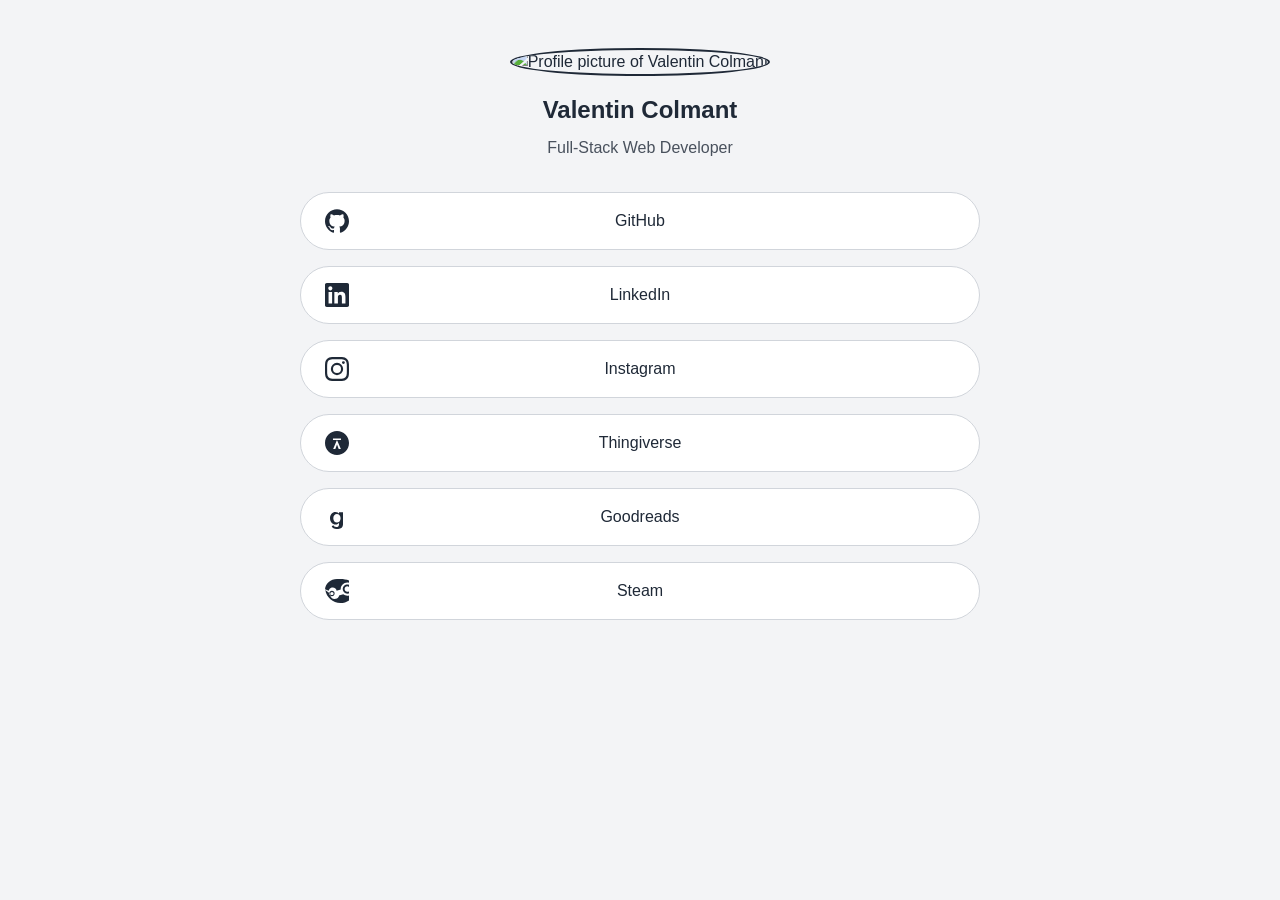
==== index.html @ fad2c056 "Refactor personal website into a modern, high-performance Linktree clone - Removed legacy dependenci" ====
<!DOCTYPE html>
<html lang="en">
<head>
  <meta charset="UTF-8">
  <meta name="viewport" content="width=device-width, initial-scale=1.0">
  <meta name="description" content="Valentin Colmant - Full-Stack Web Developer Links">
  <title>Valentin Colmant</title>
  <link rel="stylesheet" href="style.css">
</head>
<body>
  <main>
    <header>
      <img src="assets/images/profile.jpg" alt="Profile picture of Valentin Colmant" class="profile-img">
      <h1>Valentin Colmant</h1>
      <h2>Full-Stack Web Developer</h2>
    </header>
    <nav aria-label="My links">
      <ul>
        <li>
          <a href="https://github.com/valcol" target="_blank" rel="noopener noreferrer" class="link-item">
            <svg class="icon" viewBox="0 0 24 24" xmlns="http://www.w3.org/2000/svg"><path d="M12 .297c-6.63 0-12 5.373-12 12 0 5.303 3.438 9.8 8.205 11.385.6.113.82-.258.82-.577 0-.285-.01-1.04-.015-2.04-3.338.724-4.042-1.61-4.042-1.61C4.422 18.07 3.633 17.7 3.633 17.7c-1.087-.744.084-.729.084-.729 1.205.084 1.838 1.236 1.838 1.236 1.07 1.835 2.809 1.305 3.495.998.108-.776.417-1.305.76-1.605-2.665-.3-5.466-1.332-5.466-5.93 0-1.31.465-2.38 1.235-3.22-.135-.303-.54-1.523.105-3.176 0 0 1.005-.322 3.3 1.23.96-.267 1.98-.399 3-.405 1.02.006 2.04.138 3 .405 2.28-1.552 3.285-1.23 3.285-1.23.645 1.653.24 2.873.12 3.176.765.84 1.23 1.91 1.23 3.22 0 4.61-2.805 5.625-5.475 5.92.42.36.81 1.096.81 2.22 0 1.606-.015 2.896-.015 3.286 0 .315.21.69.825.57C20.565 22.092 24 17.592 24 12.297c0-6.627-5.373-12-12-12"/></svg>
            GitHub
          </a>
        </li>
        <li>
          <a href="https://www.linkedin.com/in/valentincolmant" target="_blank" rel="noopener noreferrer" class="link-item">
            <svg class="icon" viewBox="0 0 24 24" xmlns="http://www.w3.org/2000/svg"><path d="M20.447 20.452h-3.554v-5.569c0-1.328-.027-3.037-1.852-3.037-1.853 0-2.136 1.445-2.136 2.939v5.667H9.351V9h3.414v1.561h.046c.477-.9 1.637-1.85 3.37-1.85 3.601 0 4.267 2.37 4.267 5.455v6.286zM5.337 7.433c-1.144 0-2.063-.926-2.063-2.065 0-1.138.92-2.063 2.063-2.063 1.14 0 2.064.925 2.064 2.063 0 1.139-.925 2.065-2.064 2.065zm1.782 13.019H3.555V9h3.564v11.452zM22.225 0H1.771C.792 0 0 .774 0 1.729v20.542C0 23.227.792 24 1.771 24h20.451C23.2 24 24 23.227 24 22.271V1.729C24 .774 23.2 0 22.222 0h.003z"/></svg>
            LinkedIn
          </a>
        </li>
        <li>
          <a href="https://www.instagram.com/valcolnc/" target="_blank" rel="noopener noreferrer" class="link-item">
            <svg class="icon" viewBox="0 0 24 24" xmlns="http://www.w3.org/2000/svg"><path d="M12 2.163c3.204 0 3.584.012 4.85.07 3.252.148 4.771 1.691 4.919 4.919.058 1.265.069 1.645.069 4.849 0 3.205-.012 3.584-.069 4.849-.149 3.225-1.664 4.771-4.919 4.919-1.266.058-1.644.07-4.85.07-3.204 0-3.584-.012-4.849-.07-3.26-.149-4.771-1.699-4.919-4.92-.058-1.265-.07-1.644-.07-4.849 0-3.204.013-3.583.07-4.849.149-3.227 1.664-4.771 4.919-4.919 1.266-.057 1.645-.069 4.849-.069zM12 0C8.741 0 8.333.014 7.053.072 2.695.272.273 2.69.073 7.052.014 8.333 0 8.741 0 12c0 3.259.014 3.668.072 4.948.2 4.358 2.618 6.78 6.98 6.98C8.333 23.986 8.741 24 12 24c3.259 0 3.668-.014 4.948-.072 4.354-.2 6.782-2.618 6.979-6.98.059-1.28.073-1.689.073-4.948 0-3.259-.014-3.667-.072-4.947-.196-4.354-2.617-6.78-6.979-6.98C15.668.014 15.259 0 12 0zm0 5.838a6.162 6.162 0 100 12.324 6.162 6.162 0 000-12.324zM12 16a4 4 0 110-8 4 4 0 010 8zm6.406-11.845a1.44 1.44 0 100 2.881 1.44 1.44 0 000-2.881z"/></svg>
            Instagram
          </a>
        </li>
        <li>
          <a href="https://www.thingiverse.com/valcol/designs" target="_blank" rel="noopener noreferrer" class="link-item">
            <svg class="icon" viewBox="0 0 24 24" xmlns="http://www.w3.org/2000/svg"><path d="M12 0C5.373 0 0 5.373 0 12s5.373 12 12 12 12-5.373 12-12S18.627 0 12 0zm3.87 18h-2.18l-1.65-4.5h-.04l-1.65 4.5H8.17l3.8-9h-4V7.5h8v1.5h-4l3.9 9z"/></svg>
            Thingiverse
          </a>
        </li>
        <li>
          <a href="https://www.goodreads.com/valcol" target="_blank" rel="noopener noreferrer" class="link-item">
            <svg class="icon" viewBox="0 0 24 24" xmlns="http://www.w3.org/2000/svg"><path d="M11.4 24c-2.3 0-4-1-4.7-2.7l1.7-1c.4 1 1.3 1.7 2.8 1.7 1.8 0 2.8-1 2.8-2.6V18h-.1c-.5.8-1.7 1.6-3.4 1.6-3 0-5.5-2.6-5.5-6.3 0-3.6 2.4-6.3 5.4-6.3 1.8 0 3 .8 3.5 1.6h.1V7.3h4v12.3c0 2.8-1.9 4.4-4.8 4.4zm.5-15.1c-2 0-3.6 1.6-3.6 4.3 0 2.8 1.6 4.3 3.6 4.3 2.1 0 3.7-1.6 3.7-4.3 0-2.7-1.6-4.3-3.7-4.3z"/></svg>
            Goodreads
          </a>
        </li>
        <li>
          <a href="http://steamcommunity.com/id/valcol" target="_blank" rel="noopener noreferrer" class="link-item">
            <svg class="icon" viewBox="0 0 24 24" xmlns="http://www.w3.org/2000/svg"><path d="M11.979 0C5.673 0 .411 4.333.014 10.336l3.667 1.533c.18-.752.533-1.427 1.036-1.996 1.487-1.68 4.02-1.84 5.714-.367.65.568 1.058 1.34 1.186 2.16l4.08-1.2v-.41c0-3.666 2.972-6.638 6.638-6.638 3.666 0 6.638 2.972 6.638 6.638 0 3.666-2.972 6.638-6.638 6.638-1.547 0-2.968-.53-4.085-1.417l-4.225 1.24c-.033.43-.162.836-.367 1.203-.787 1.417-2.336 2.277-3.992 2.277-2.484 0-4.502-2.018-4.502-4.502 0-.256.027-.51.077-.757L.31 10.998C1.517 18.36 7.82 24 15.424 24c8.468 0 15.333-6.865 15.333-15.333C30.757 3.87 23.892 0 15.424 0zM22.33 5.485c2.53 0 4.582 2.052 4.582 4.582 0 2.53-2.052 4.582-4.582 4.582-2.53 0-4.582-2.052-4.582-4.582 0-2.53 2.052-4.582 4.582-4.582zm0 1.846c-1.512 0-2.736 1.224-2.736 2.736 0 1.512 1.224 2.736 2.736 2.736 1.512 0 2.736-1.224 2.736-2.736 0-1.512-1.224-2.736-2.736-2.736zM6.966 11.834c1.47 0 2.662 1.192 2.662 2.662 0 1.47-1.192 2.662-2.662 2.662-1.47 0-2.662-1.192-2.662-2.662 0-1.47 1.192-2.662 2.662-2.662zm0 1.054c-.887 0-1.608.72-1.608 1.608 0 .887.72 1.608 1.608 1.608.887 0 1.608-.72 1.608-1.608 0-.887-.72-1.608-1.608-1.608z"/></svg>
            Steam
          </a>
        </li>
      </ul>
    </nav>
  </main>
</body>
</html>
---- style.css ----
:root {
  /* Colors */
  --bg-color: #f3f4f6;
  --text-color: #1f2937;
  --link-bg: #ffffff;
  --link-text: #1f2937;
  --link-hover-bg: #e5e7eb;
  --link-border: #d1d5db;
  --link-hover-border: #9ca3af;

  /* Layout */
  --max-width: 680px;
  --border-radius: 9999px; /* Pill shape */

  /* Typography */
  --font-family: -apple-system, BlinkMacSystemFont, "Segoe UI", Roboto, Helvetica, Arial, sans-serif;
  --font-size-base: 16px;
}

@media (prefers-color-scheme: dark) {
  :root {
    --bg-color: #111827;
    --text-color: #f9fafb;
    --link-bg: #1f2937;
    --link-text: #f9fafb;
    --link-hover-bg: #374151;
    --link-border: #374151;
    --link-hover-border: #4b5563;
  }
}

* {
  box-sizing: border-box;
  margin: 0;
  padding: 0;
}

body {
  font-family: var(--font-family);
  background-color: var(--bg-color);
  color: var(--text-color);
  line-height: 1.5;
  font-size: var(--font-size-base);
  min-height: 100vh;
  display: flex;
  flex-direction: column;
  align-items: center;
  padding: 3rem 1.5rem;
}

main {
  width: 100%;
  max-width: var(--max-width);
  display: flex;
  flex-direction: column;
  align-items: center;
}

header {
  text-align: center;
  margin-bottom: 2rem;
}

.profile-img {
  width: 96px;
  height: 96px;
  border-radius: 50%;
  object-fit: cover;
  margin-bottom: 1rem;
  border: 2px solid var(--text-color);
}

h1 {
  font-size: 1.5rem;
  font-weight: 700;
  margin-bottom: 0.5rem;
}

h2 {
  font-size: 1rem;
  font-weight: 400;
  opacity: 0.8;
}

nav {
  width: 100%;
}

ul {
  list-style: none;
  width: 100%;
  display: flex;
  flex-direction: column;
  gap: 1rem;
}

.link-item {
  display: flex;
  align-items: center;
  justify-content: center;
  width: 100%;
  padding: 1rem;
  background-color: var(--link-bg);
  color: var(--link-text);
  text-decoration: none;
  border-radius: var(--border-radius);
  border: 1px solid var(--link-border);
  transition: all 0.2s ease-in-out;
  font-weight: 500;
  position: relative;
}

.link-item:hover, .link-item:focus {
  background-color: var(--link-hover-bg);
  border-color: var(--link-hover-border);
  transform: scale(1.02);
  outline: none;
}

.link-item:focus-visible {
  outline: 2px solid var(--text-color);
  outline-offset: 2px;
}

.icon {
  position: absolute;
  left: 1.5rem;
  width: 24px;
  height: 24px;
  fill: currentColor;
}
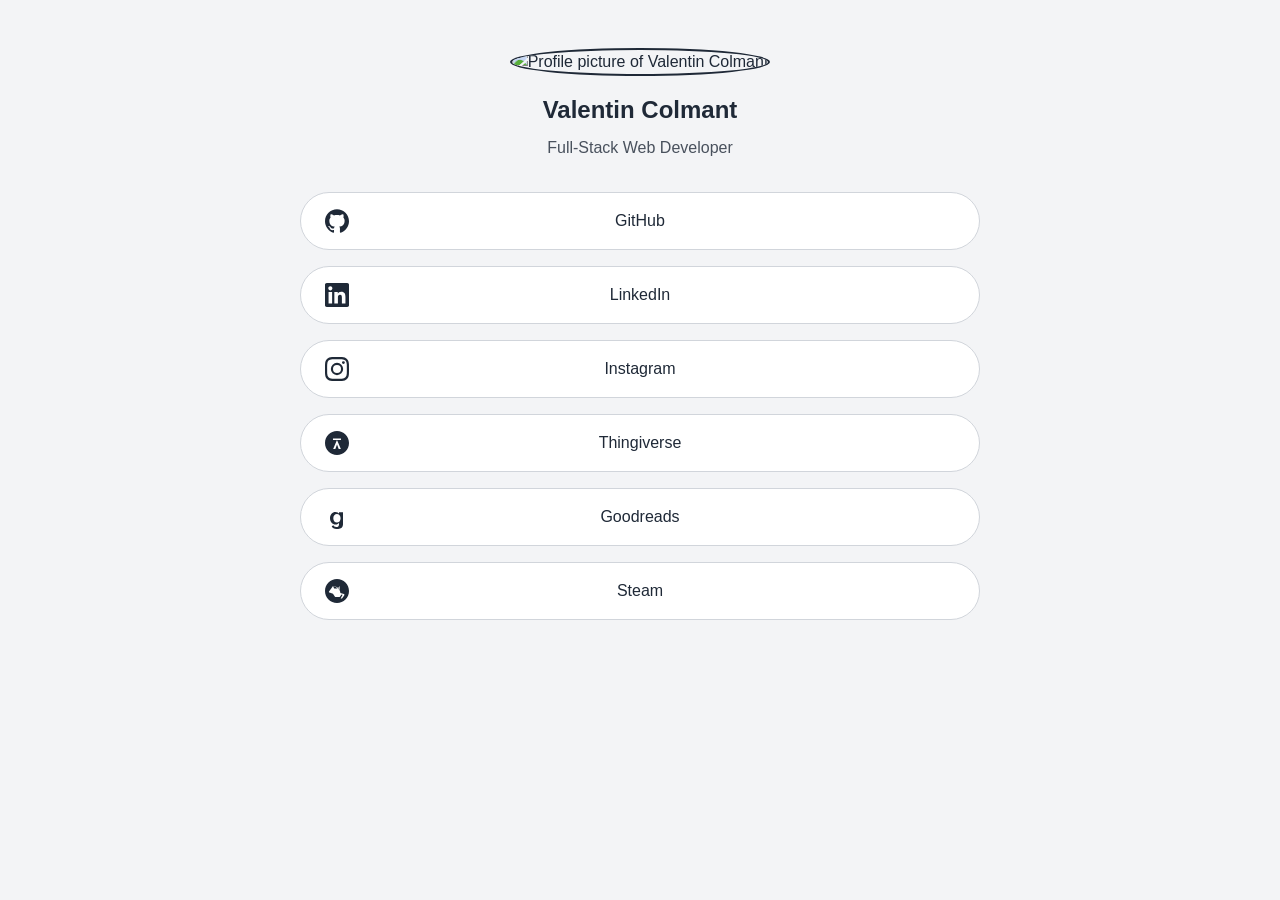
==== commit 1c755623: "Fix Steam icon on index.html - Replaced the weird-looking Steam SVG icon with the correct standard l" ====
--- a/index.html
+++ b/index.html
@@ -48,7 +48,7 @@
         </li>
         <li>
           <a href="http://steamcommunity.com/id/valcol" target="_blank" rel="noopener noreferrer" class="link-item">
-            <svg class="icon" viewBox="0 0 24 24" xmlns="http://www.w3.org/2000/svg"><path d="M11.979 0C5.673 0 .411 4.333.014 10.336l3.667 1.533c.18-.752.533-1.427 1.036-1.996 1.487-1.68 4.02-1.84 5.714-.367.65.568 1.058 1.34 1.186 2.16l4.08-1.2v-.41c0-3.666 2.972-6.638 6.638-6.638 3.666 0 6.638 2.972 6.638 6.638 0 3.666-2.972 6.638-6.638 6.638-1.547 0-2.968-.53-4.085-1.417l-4.225 1.24c-.033.43-.162.836-.367 1.203-.787 1.417-2.336 2.277-3.992 2.277-2.484 0-4.502-2.018-4.502-4.502 0-.256.027-.51.077-.757L.31 10.998C1.517 18.36 7.82 24 15.424 24c8.468 0 15.333-6.865 15.333-15.333C30.757 3.87 23.892 0 15.424 0zM22.33 5.485c2.53 0 4.582 2.052 4.582 4.582 0 2.53-2.052 4.582-4.582 4.582-2.53 0-4.582-2.052-4.582-4.582 0-2.53 2.052-4.582 4.582-4.582zm0 1.846c-1.512 0-2.736 1.224-2.736 2.736 0 1.512 1.224 2.736 2.736 2.736 1.512 0 2.736-1.224 2.736-2.736 0-1.512-1.224-2.736-2.736-2.736zM6.966 11.834c1.47 0 2.662 1.192 2.662 2.662 0 1.47-1.192 2.662-2.662 2.662-1.47 0-2.662-1.192-2.662-2.662 0-1.47 1.192-2.662 2.662-2.662zm0 1.054c-.887 0-1.608.72-1.608 1.608 0 .887.72 1.608 1.608 1.608.887 0 1.608-.72 1.608-1.608 0-.887-.72-1.608-1.608-1.608z"/></svg>
+            <svg class="icon" viewBox="0 0 24 24" xmlns="http://www.w3.org/2000/svg"><path d="M12 0C5.373 0 0 5.373 0 12s5.373 12 12 12 12-5.373 12-12S18.627 0 12 0zm5.632 15.658c-.378-.052-.746-.145-1.102-.275l-1.624 2.336c-.16.23-.42.366-.697.366H10.74c-.302 0-.583-.15-.75-.4l-2.022-3.024-3.55-1.042c-.22-.065-.4-.216-.48-.426-.08-.21-.05-.446.08-.63l3.65-5.11c.174-.243.46-.38.762-.366 1.83.084 3.513.882 4.792 2.164 1.285 1.284 2.08 2.973 2.158 4.81l3.528 1.036c.218.064.398.214.478.423.08.21.052.445-.078.63l-2.124 2.976c-.23.32-.614.502-1.01.488-.18-.008-.36-.035-.536-.084zm-3.04-4.88c-.89-.89-2.095-1.392-3.354-1.392-.562 0-1.116.1-1.64.296l-1.636-2.29c.143-.024.288-.036.435-.036.87 0 1.705.244 2.44.712.705.45 1.275 1.082 1.666 1.85l2.09-2.927z"/></svg>
             Steam
           </a>
         </li>
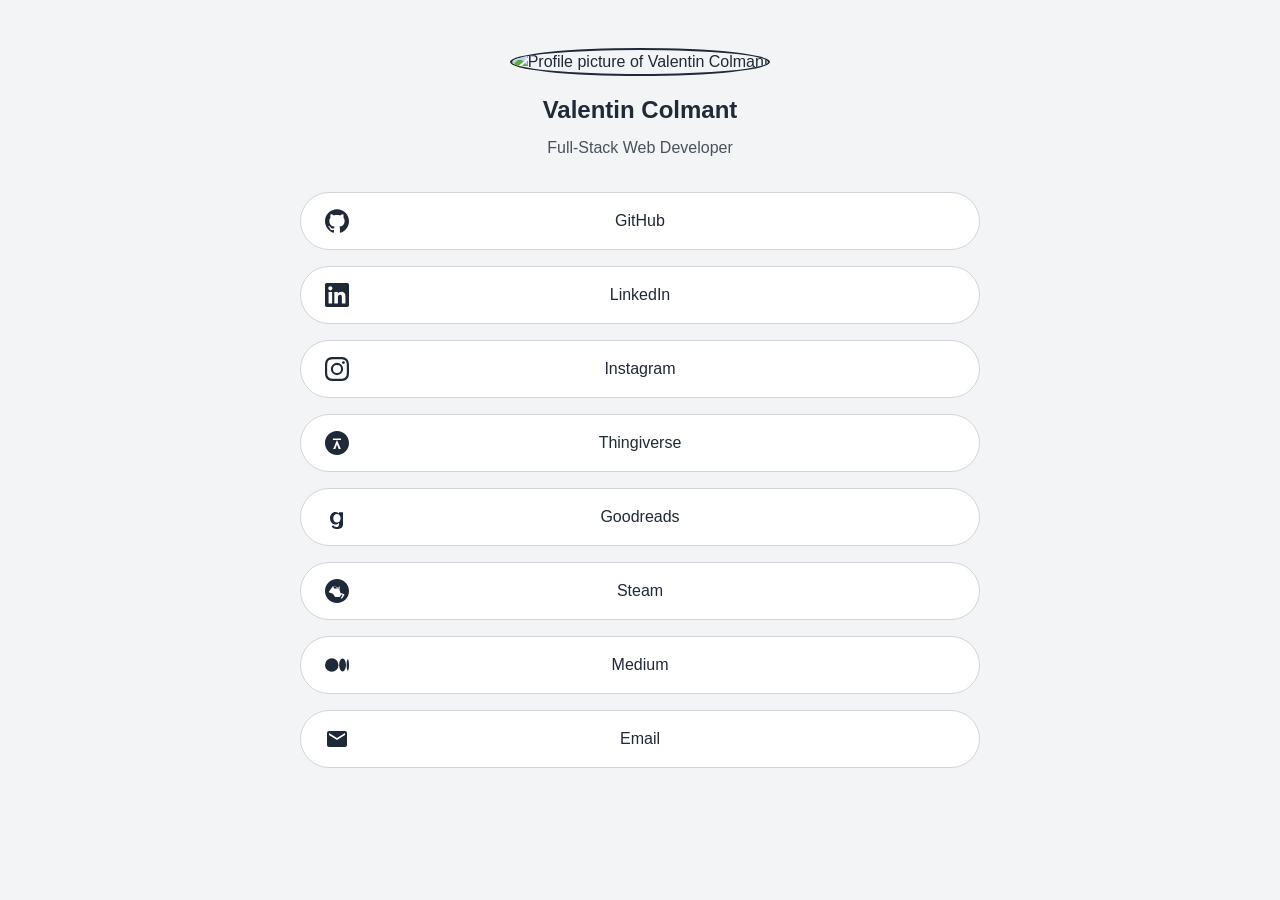
==== commit 1977937a: "Add medium and email links - Added links for Medium profile and Email contact as per PR feedback.  C" ====
--- a/index.html
+++ b/index.html
@@ -52,6 +52,18 @@
             Steam
           </a>
         </li>
+        <li>
+          <a href="https://medium.com/@valcol" target="_blank" rel="noopener noreferrer" class="link-item">
+            <svg class="icon" viewBox="0 0 24 24" xmlns="http://www.w3.org/2000/svg"><path d="M13.54 12a6.8 6.8 0 01-6.77 6.82A6.8 6.8 0 010 12a6.8 6.8 0 016.77-6.82A6.8 6.8 0 0113.54 12zM20.96 12c0 3.54-1.51 6.42-3.38 6.42-1.87 0-3.39-2.88-3.39-6.42s1.52-6.42 3.39-6.42 3.38 2.88 3.38 6.42M24 12c0 3.17-.53 5.75-1.19 5.75-.66 0-1.19-2.58-1.19-5.75s.53-5.75 1.19-5.75C23.47 6.25 24 8.83 24 12z"/></svg>
+            Medium
+          </a>
+        </li>
+        <li>
+          <a href="mailto:contact@valcol.me" class="link-item">
+            <svg class="icon" viewBox="0 0 24 24" xmlns="http://www.w3.org/2000/svg"><path d="M20 4H4c-1.1 0-1.99.9-1.99 2L2 18c0 1.1.9 2 2 2h16c1.1 0 2-.9 2-2V6c0-1.1-.9-2-2-2zm0 4l-8 5-8-5V6l8 5 8-5v2z"/></svg>
+            Email
+          </a>
+        </li>
       </ul>
     </nav>
   </main>
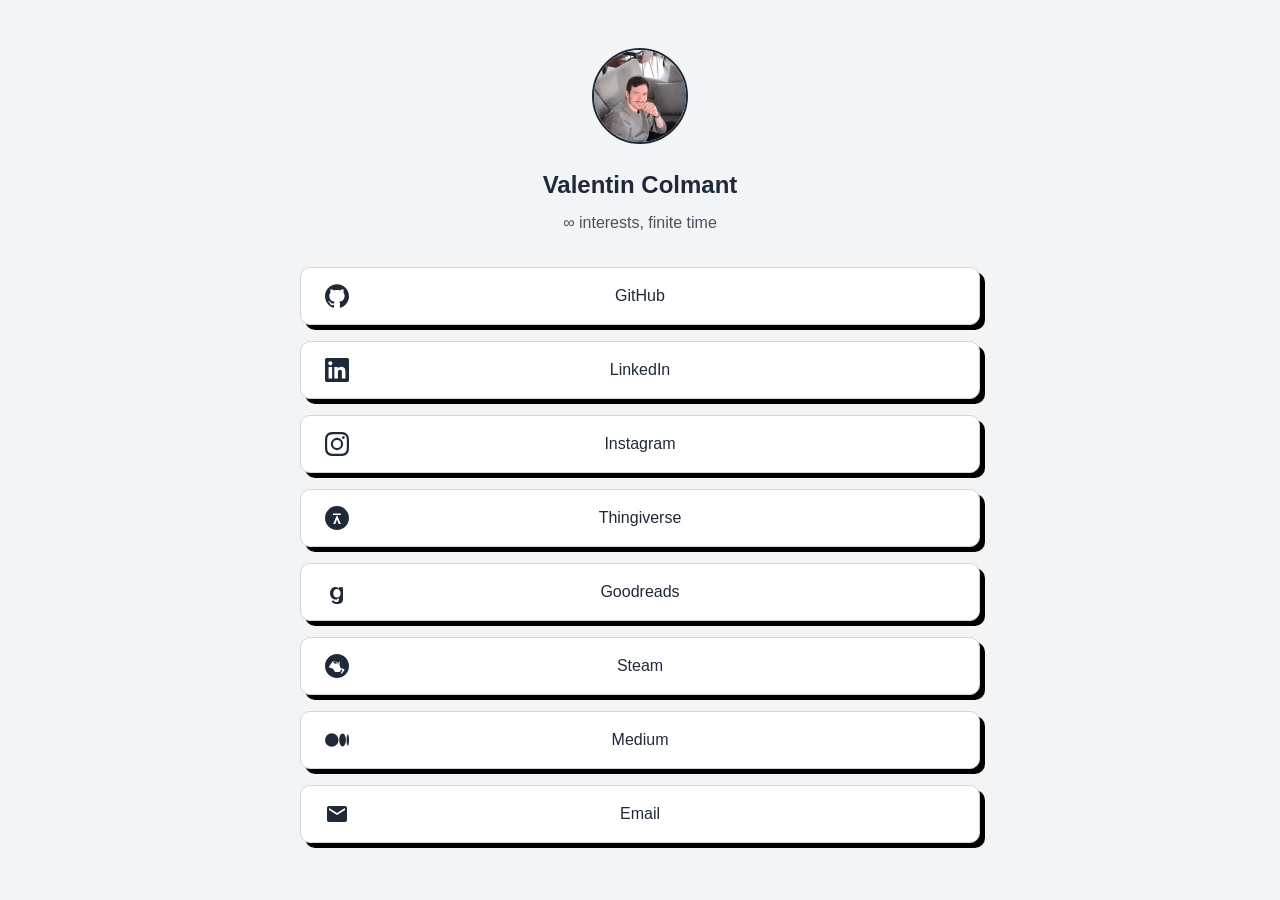
==== commit 13d08825: "feat: update  tagline and format SVG icons in index.html" ====
--- a/index.html
+++ b/index.html
@@ -1,5 +1,6 @@
 <!DOCTYPE html>
 <html lang="en">
+
 <head>
   <meta charset="UTF-8">
   <meta name="viewport" content="width=device-width, initial-scale=1.0">
@@ -7,60 +8,87 @@
   <title>Valentin Colmant</title>
   <link rel="stylesheet" href="style.css">
 </head>
+
 <body>
   <main>
     <header>
       <img src="assets/images/profile.jpg" alt="Profile picture of Valentin Colmant" class="profile-img">
       <h1>Valentin Colmant</h1>
-      <h2>Full-Stack Web Developer</h2>
+      <h2>∞ interests, finite time</h2>
     </header>
     <nav aria-label="My links">
       <ul>
         <li>
           <a href="https://github.com/valcol" target="_blank" rel="noopener noreferrer" class="link-item">
-            <svg class="icon" viewBox="0 0 24 24" xmlns="http://www.w3.org/2000/svg"><path d="M12 .297c-6.63 0-12 5.373-12 12 0 5.303 3.438 9.8 8.205 11.385.6.113.82-.258.82-.577 0-.285-.01-1.04-.015-2.04-3.338.724-4.042-1.61-4.042-1.61C4.422 18.07 3.633 17.7 3.633 17.7c-1.087-.744.084-.729.084-.729 1.205.084 1.838 1.236 1.838 1.236 1.07 1.835 2.809 1.305 3.495.998.108-.776.417-1.305.76-1.605-2.665-.3-5.466-1.332-5.466-5.93 0-1.31.465-2.38 1.235-3.22-.135-.303-.54-1.523.105-3.176 0 0 1.005-.322 3.3 1.23.96-.267 1.98-.399 3-.405 1.02.006 2.04.138 3 .405 2.28-1.552 3.285-1.23 3.285-1.23.645 1.653.24 2.873.12 3.176.765.84 1.23 1.91 1.23 3.22 0 4.61-2.805 5.625-5.475 5.92.42.36.81 1.096.81 2.22 0 1.606-.015 2.896-.015 3.286 0 .315.21.69.825.57C20.565 22.092 24 17.592 24 12.297c0-6.627-5.373-12-12-12"/></svg>
+            <svg class="icon" viewBox="0 0 24 24" xmlns="http://www.w3.org/2000/svg">
+              <path
+                d="M12 .297c-6.63 0-12 5.373-12 12 0 5.303 3.438 9.8 8.205 11.385.6.113.82-.258.82-.577 0-.285-.01-1.04-.015-2.04-3.338.724-4.042-1.61-4.042-1.61C4.422 18.07 3.633 17.7 3.633 17.7c-1.087-.744.084-.729.084-.729 1.205.084 1.838 1.236 1.838 1.236 1.07 1.835 2.809 1.305 3.495.998.108-.776.417-1.305.76-1.605-2.665-.3-5.466-1.332-5.466-5.93 0-1.31.465-2.38 1.235-3.22-.135-.303-.54-1.523.105-3.176 0 0 1.005-.322 3.3 1.23.96-.267 1.98-.399 3-.405 1.02.006 2.04.138 3 .405 2.28-1.552 3.285-1.23 3.285-1.23.645 1.653.24 2.873.12 3.176.765.84 1.23 1.91 1.23 3.22 0 4.61-2.805 5.625-5.475 5.92.42.36.81 1.096.81 2.22 0 1.606-.015 2.896-.015 3.286 0 .315.21.69.825.57C20.565 22.092 24 17.592 24 12.297c0-6.627-5.373-12-12-12" />
+            </svg>
             GitHub
           </a>
         </li>
         <li>
-          <a href="https://www.linkedin.com/in/valentincolmant" target="_blank" rel="noopener noreferrer" class="link-item">
-            <svg class="icon" viewBox="0 0 24 24" xmlns="http://www.w3.org/2000/svg"><path d="M20.447 20.452h-3.554v-5.569c0-1.328-.027-3.037-1.852-3.037-1.853 0-2.136 1.445-2.136 2.939v5.667H9.351V9h3.414v1.561h.046c.477-.9 1.637-1.85 3.37-1.85 3.601 0 4.267 2.37 4.267 5.455v6.286zM5.337 7.433c-1.144 0-2.063-.926-2.063-2.065 0-1.138.92-2.063 2.063-2.063 1.14 0 2.064.925 2.064 2.063 0 1.139-.925 2.065-2.064 2.065zm1.782 13.019H3.555V9h3.564v11.452zM22.225 0H1.771C.792 0 0 .774 0 1.729v20.542C0 23.227.792 24 1.771 24h20.451C23.2 24 24 23.227 24 22.271V1.729C24 .774 23.2 0 22.222 0h.003z"/></svg>
+          <a href="https://www.linkedin.com/in/valentincolmant" target="_blank" rel="noopener noreferrer"
+            class="link-item">
+            <svg class="icon" viewBox="0 0 24 24" xmlns="http://www.w3.org/2000/svg">
+              <path
+                d="M20.447 20.452h-3.554v-5.569c0-1.328-.027-3.037-1.852-3.037-1.853 0-2.136 1.445-2.136 2.939v5.667H9.351V9h3.414v1.561h.046c.477-.9 1.637-1.85 3.37-1.85 3.601 0 4.267 2.37 4.267 5.455v6.286zM5.337 7.433c-1.144 0-2.063-.926-2.063-2.065 0-1.138.92-2.063 2.063-2.063 1.14 0 2.064.925 2.064 2.063 0 1.139-.925 2.065-2.064 2.065zm1.782 13.019H3.555V9h3.564v11.452zM22.225 0H1.771C.792 0 0 .774 0 1.729v20.542C0 23.227.792 24 1.771 24h20.451C23.2 24 24 23.227 24 22.271V1.729C24 .774 23.2 0 22.222 0h.003z" />
+            </svg>
             LinkedIn
           </a>
         </li>
         <li>
           <a href="https://www.instagram.com/valcolnc/" target="_blank" rel="noopener noreferrer" class="link-item">
-            <svg class="icon" viewBox="0 0 24 24" xmlns="http://www.w3.org/2000/svg"><path d="M12 2.163c3.204 0 3.584.012 4.85.07 3.252.148 4.771 1.691 4.919 4.919.058 1.265.069 1.645.069 4.849 0 3.205-.012 3.584-.069 4.849-.149 3.225-1.664 4.771-4.919 4.919-1.266.058-1.644.07-4.85.07-3.204 0-3.584-.012-4.849-.07-3.26-.149-4.771-1.699-4.919-4.92-.058-1.265-.07-1.644-.07-4.849 0-3.204.013-3.583.07-4.849.149-3.227 1.664-4.771 4.919-4.919 1.266-.057 1.645-.069 4.849-.069zM12 0C8.741 0 8.333.014 7.053.072 2.695.272.273 2.69.073 7.052.014 8.333 0 8.741 0 12c0 3.259.014 3.668.072 4.948.2 4.358 2.618 6.78 6.98 6.98C8.333 23.986 8.741 24 12 24c3.259 0 3.668-.014 4.948-.072 4.354-.2 6.782-2.618 6.979-6.98.059-1.28.073-1.689.073-4.948 0-3.259-.014-3.667-.072-4.947-.196-4.354-2.617-6.78-6.979-6.98C15.668.014 15.259 0 12 0zm0 5.838a6.162 6.162 0 100 12.324 6.162 6.162 0 000-12.324zM12 16a4 4 0 110-8 4 4 0 010 8zm6.406-11.845a1.44 1.44 0 100 2.881 1.44 1.44 0 000-2.881z"/></svg>
+            <svg class="icon" viewBox="0 0 24 24" xmlns="http://www.w3.org/2000/svg">
+              <path
+                d="M12 2.163c3.204 0 3.584.012 4.85.07 3.252.148 4.771 1.691 4.919 4.919.058 1.265.069 1.645.069 4.849 0 3.205-.012 3.584-.069 4.849-.149 3.225-1.664 4.771-4.919 4.919-1.266.058-1.644.07-4.85.07-3.204 0-3.584-.012-4.849-.07-3.26-.149-4.771-1.699-4.919-4.92-.058-1.265-.07-1.644-.07-4.849 0-3.204.013-3.583.07-4.849.149-3.227 1.664-4.771 4.919-4.919 1.266-.057 1.645-.069 4.849-.069zM12 0C8.741 0 8.333.014 7.053.072 2.695.272.273 2.69.073 7.052.014 8.333 0 8.741 0 12c0 3.259.014 3.668.072 4.948.2 4.358 2.618 6.78 6.98 6.98C8.333 23.986 8.741 24 12 24c3.259 0 3.668-.014 4.948-.072 4.354-.2 6.782-2.618 6.979-6.98.059-1.28.073-1.689.073-4.948 0-3.259-.014-3.667-.072-4.947-.196-4.354-2.617-6.78-6.979-6.98C15.668.014 15.259 0 12 0zm0 5.838a6.162 6.162 0 100 12.324 6.162 6.162 0 000-12.324zM12 16a4 4 0 110-8 4 4 0 010 8zm6.406-11.845a1.44 1.44 0 100 2.881 1.44 1.44 0 000-2.881z" />
+            </svg>
             Instagram
           </a>
         </li>
         <li>
-          <a href="https://www.thingiverse.com/valcol/designs" target="_blank" rel="noopener noreferrer" class="link-item">
-            <svg class="icon" viewBox="0 0 24 24" xmlns="http://www.w3.org/2000/svg"><path d="M12 0C5.373 0 0 5.373 0 12s5.373 12 12 12 12-5.373 12-12S18.627 0 12 0zm3.87 18h-2.18l-1.65-4.5h-.04l-1.65 4.5H8.17l3.8-9h-4V7.5h8v1.5h-4l3.9 9z"/></svg>
+          <a href="https://www.thingiverse.com/valcol/designs" target="_blank" rel="noopener noreferrer"
+            class="link-item">
+            <svg class="icon" viewBox="0 0 24 24" xmlns="http://www.w3.org/2000/svg">
+              <path
+                d="M12 0C5.373 0 0 5.373 0 12s5.373 12 12 12 12-5.373 12-12S18.627 0 12 0zm3.87 18h-2.18l-1.65-4.5h-.04l-1.65 4.5H8.17l3.8-9h-4V7.5h8v1.5h-4l3.9 9z" />
+            </svg>
             Thingiverse
           </a>
         </li>
         <li>
           <a href="https://www.goodreads.com/valcol" target="_blank" rel="noopener noreferrer" class="link-item">
-            <svg class="icon" viewBox="0 0 24 24" xmlns="http://www.w3.org/2000/svg"><path d="M11.4 24c-2.3 0-4-1-4.7-2.7l1.7-1c.4 1 1.3 1.7 2.8 1.7 1.8 0 2.8-1 2.8-2.6V18h-.1c-.5.8-1.7 1.6-3.4 1.6-3 0-5.5-2.6-5.5-6.3 0-3.6 2.4-6.3 5.4-6.3 1.8 0 3 .8 3.5 1.6h.1V7.3h4v12.3c0 2.8-1.9 4.4-4.8 4.4zm.5-15.1c-2 0-3.6 1.6-3.6 4.3 0 2.8 1.6 4.3 3.6 4.3 2.1 0 3.7-1.6 3.7-4.3 0-2.7-1.6-4.3-3.7-4.3z"/></svg>
+            <svg class="icon" viewBox="0 0 24 24" xmlns="http://www.w3.org/2000/svg">
+              <path
+                d="M11.4 24c-2.3 0-4-1-4.7-2.7l1.7-1c.4 1 1.3 1.7 2.8 1.7 1.8 0 2.8-1 2.8-2.6V18h-.1c-.5.8-1.7 1.6-3.4 1.6-3 0-5.5-2.6-5.5-6.3 0-3.6 2.4-6.3 5.4-6.3 1.8 0 3 .8 3.5 1.6h.1V7.3h4v12.3c0 2.8-1.9 4.4-4.8 4.4zm.5-15.1c-2 0-3.6 1.6-3.6 4.3 0 2.8 1.6 4.3 3.6 4.3 2.1 0 3.7-1.6 3.7-4.3 0-2.7-1.6-4.3-3.7-4.3z" />
+            </svg>
             Goodreads
           </a>
         </li>
         <li>
           <a href="http://steamcommunity.com/id/valcol" target="_blank" rel="noopener noreferrer" class="link-item">
-            <svg class="icon" viewBox="0 0 24 24" xmlns="http://www.w3.org/2000/svg"><path d="M12 0C5.373 0 0 5.373 0 12s5.373 12 12 12 12-5.373 12-12S18.627 0 12 0zm5.632 15.658c-.378-.052-.746-.145-1.102-.275l-1.624 2.336c-.16.23-.42.366-.697.366H10.74c-.302 0-.583-.15-.75-.4l-2.022-3.024-3.55-1.042c-.22-.065-.4-.216-.48-.426-.08-.21-.05-.446.08-.63l3.65-5.11c.174-.243.46-.38.762-.366 1.83.084 3.513.882 4.792 2.164 1.285 1.284 2.08 2.973 2.158 4.81l3.528 1.036c.218.064.398.214.478.423.08.21.052.445-.078.63l-2.124 2.976c-.23.32-.614.502-1.01.488-.18-.008-.36-.035-.536-.084zm-3.04-4.88c-.89-.89-2.095-1.392-3.354-1.392-.562 0-1.116.1-1.64.296l-1.636-2.29c.143-.024.288-.036.435-.036.87 0 1.705.244 2.44.712.705.45 1.275 1.082 1.666 1.85l2.09-2.927z"/></svg>
+            <svg class="icon" viewBox="0 0 24 24" xmlns="http://www.w3.org/2000/svg">
+              <path
+                d="M12 0C5.373 0 0 5.373 0 12s5.373 12 12 12 12-5.373 12-12S18.627 0 12 0zm5.632 15.658c-.378-.052-.746-.145-1.102-.275l-1.624 2.336c-.16.23-.42.366-.697.366H10.74c-.302 0-.583-.15-.75-.4l-2.022-3.024-3.55-1.042c-.22-.065-.4-.216-.48-.426-.08-.21-.05-.446.08-.63l3.65-5.11c.174-.243.46-.38.762-.366 1.83.084 3.513.882 4.792 2.164 1.285 1.284 2.08 2.973 2.158 4.81l3.528 1.036c.218.064.398.214.478.423.08.21.052.445-.078.63l-2.124 2.976c-.23.32-.614.502-1.01.488-.18-.008-.36-.035-.536-.084zm-3.04-4.88c-.89-.89-2.095-1.392-3.354-1.392-.562 0-1.116.1-1.64.296l-1.636-2.29c.143-.024.288-.036.435-.036.87 0 1.705.244 2.44.712.705.45 1.275 1.082 1.666 1.85l2.09-2.927z" />
+            </svg>
             Steam
           </a>
         </li>
         <li>
           <a href="https://medium.com/@valcol" target="_blank" rel="noopener noreferrer" class="link-item">
-            <svg class="icon" viewBox="0 0 24 24" xmlns="http://www.w3.org/2000/svg"><path d="M13.54 12a6.8 6.8 0 01-6.77 6.82A6.8 6.8 0 010 12a6.8 6.8 0 016.77-6.82A6.8 6.8 0 0113.54 12zM20.96 12c0 3.54-1.51 6.42-3.38 6.42-1.87 0-3.39-2.88-3.39-6.42s1.52-6.42 3.39-6.42 3.38 2.88 3.38 6.42M24 12c0 3.17-.53 5.75-1.19 5.75-.66 0-1.19-2.58-1.19-5.75s.53-5.75 1.19-5.75C23.47 6.25 24 8.83 24 12z"/></svg>
+            <svg class="icon" viewBox="0 0 24 24" xmlns="http://www.w3.org/2000/svg">
+              <path
+                d="M13.54 12a6.8 6.8 0 01-6.77 6.82A6.8 6.8 0 010 12a6.8 6.8 0 016.77-6.82A6.8 6.8 0 0113.54 12zM20.96 12c0 3.54-1.51 6.42-3.38 6.42-1.87 0-3.39-2.88-3.39-6.42s1.52-6.42 3.39-6.42 3.38 2.88 3.38 6.42M24 12c0 3.17-.53 5.75-1.19 5.75-.66 0-1.19-2.58-1.19-5.75s.53-5.75 1.19-5.75C23.47 6.25 24 8.83 24 12z" />
+            </svg>
             Medium
           </a>
         </li>
         <li>
           <a href="mailto:contact@valcol.me" class="link-item">
-            <svg class="icon" viewBox="0 0 24 24" xmlns="http://www.w3.org/2000/svg"><path d="M20 4H4c-1.1 0-1.99.9-1.99 2L2 18c0 1.1.9 2 2 2h16c1.1 0 2-.9 2-2V6c0-1.1-.9-2-2-2zm0 4l-8 5-8-5V6l8 5 8-5v2z"/></svg>
+            <svg class="icon" viewBox="0 0 24 24" xmlns="http://www.w3.org/2000/svg">
+              <path
+                d="M20 4H4c-1.1 0-1.99.9-1.99 2L2 18c0 1.1.9 2 2 2h16c1.1 0 2-.9 2-2V6c0-1.1-.9-2-2-2zm0 4l-8 5-8-5V6l8 5 8-5v2z" />
+            </svg>
             Email
           </a>
         </li>
@@ -68,4 +96,5 @@
     </nav>
   </main>
 </body>
+
 </html>
--- a/style.css
+++ b/style.css
@@ -10,7 +10,8 @@
 
   /* Layout */
   --max-width: 680px;
-  --border-radius: 9999px; /* Pill shape */
+  --border-radius: 10px; /* Rounded corners */
+  --box-shadow: 5px 5px 0px 0px #000000;
 
   /* Typography */
   --font-family: -apple-system, BlinkMacSystemFont, "Segoe UI", Roboto, Helvetica, Arial, sans-serif;
@@ -105,6 +106,7 @@
   text-decoration: none;
   border-radius: var(--border-radius);
   border: 1px solid var(--link-border);
+  box-shadow: var(--box-shadow);
   transition: all 0.2s ease-in-out;
   font-weight: 500;
   position: relative;
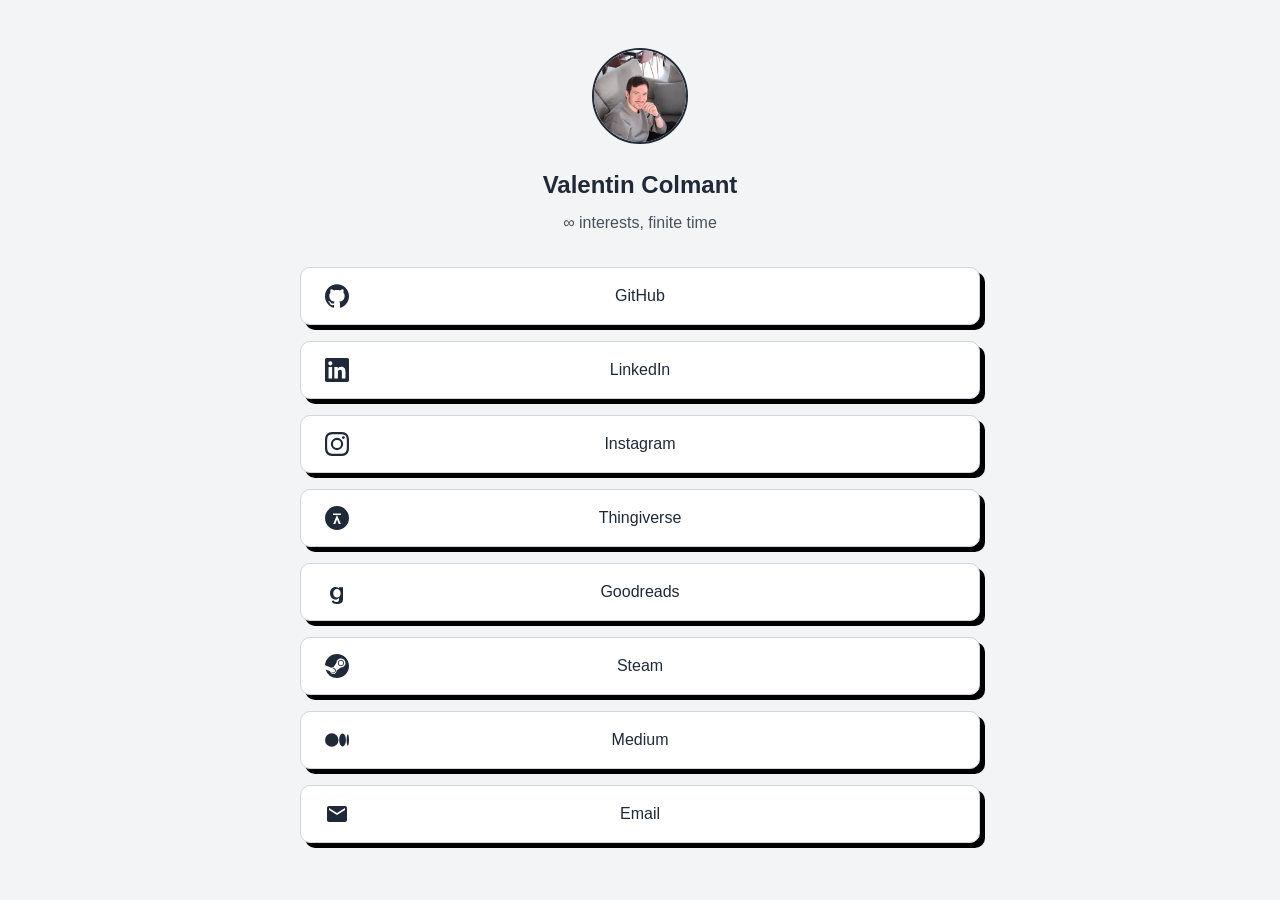
==== commit 4cf03059: "chore: replace Steam icon and remove unused error image" ====
--- a/index.html
+++ b/index.html
@@ -67,9 +67,12 @@
         </li>
         <li>
           <a href="http://steamcommunity.com/id/valcol" target="_blank" rel="noopener noreferrer" class="link-item">
-            <svg class="icon" viewBox="0 0 24 24" xmlns="http://www.w3.org/2000/svg">
+            <svg class="icon" xmlns="http://www.w3.org/2000/svg" width="16" height="16" fill="currentColor"
+              class="bi bi-steam" viewBox="0 0 16 16">
               <path
-                d="M12 0C5.373 0 0 5.373 0 12s5.373 12 12 12 12-5.373 12-12S18.627 0 12 0zm5.632 15.658c-.378-.052-.746-.145-1.102-.275l-1.624 2.336c-.16.23-.42.366-.697.366H10.74c-.302 0-.583-.15-.75-.4l-2.022-3.024-3.55-1.042c-.22-.065-.4-.216-.48-.426-.08-.21-.05-.446.08-.63l3.65-5.11c.174-.243.46-.38.762-.366 1.83.084 3.513.882 4.792 2.164 1.285 1.284 2.08 2.973 2.158 4.81l3.528 1.036c.218.064.398.214.478.423.08.21.052.445-.078.63l-2.124 2.976c-.23.32-.614.502-1.01.488-.18-.008-.36-.035-.536-.084zm-3.04-4.88c-.89-.89-2.095-1.392-3.354-1.392-.562 0-1.116.1-1.64.296l-1.636-2.29c.143-.024.288-.036.435-.036.87 0 1.705.244 2.44.712.705.45 1.275 1.082 1.666 1.85l2.09-2.927z" />
+                d="M.329 10.333A8.01 8.01 0 0 0 7.99 16C12.414 16 16 12.418 16 8s-3.586-8-8.009-8A8.006 8.006 0 0 0 0 7.468l.003.006 4.304 1.769A2.2 2.2 0 0 1 5.62 8.88l1.96-2.844-.001-.04a3.046 3.046 0 0 1 3.042-3.043 3.046 3.046 0 0 1 3.042 3.043 3.047 3.047 0 0 1-3.111 3.044l-2.804 2a2.223 2.223 0 0 1-3.075 2.11 2.22 2.22 0 0 1-1.312-1.568L.33 10.333Z" />
+              <path
+                d="M4.868 12.683a1.715 1.715 0 0 0 1.318-3.165 1.7 1.7 0 0 0-1.263-.02l1.023.424a1.261 1.261 0 1 1-.97 2.33l-.99-.41a1.7 1.7 0 0 0 .882.84Zm3.726-6.687a2.03 2.03 0 0 0 2.027 2.029 2.03 2.03 0 0 0 2.027-2.029 2.03 2.03 0 0 0-2.027-2.027 2.03 2.03 0 0 0-2.027 2.027m2.03-1.527a1.524 1.524 0 1 1-.002 3.048 1.524 1.524 0 0 1 .002-3.048" />
             </svg>
             Steam
           </a>
